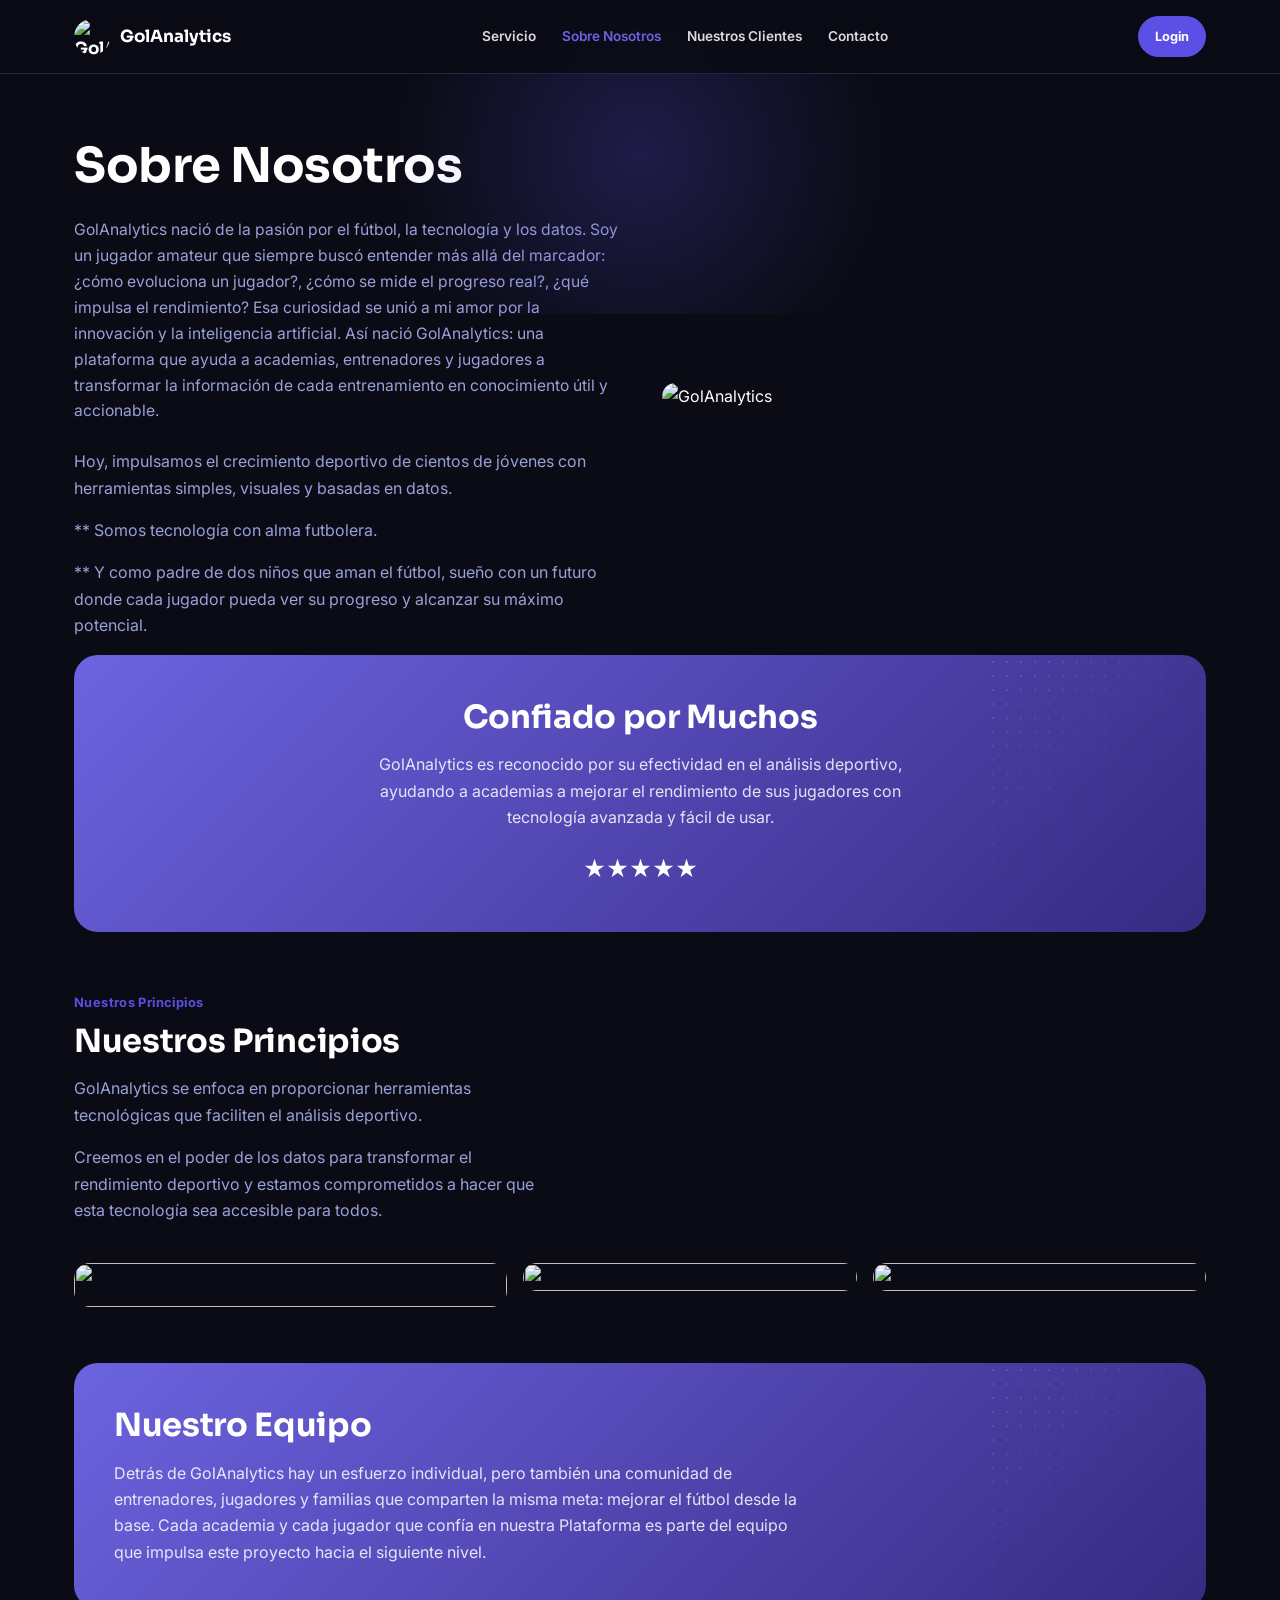
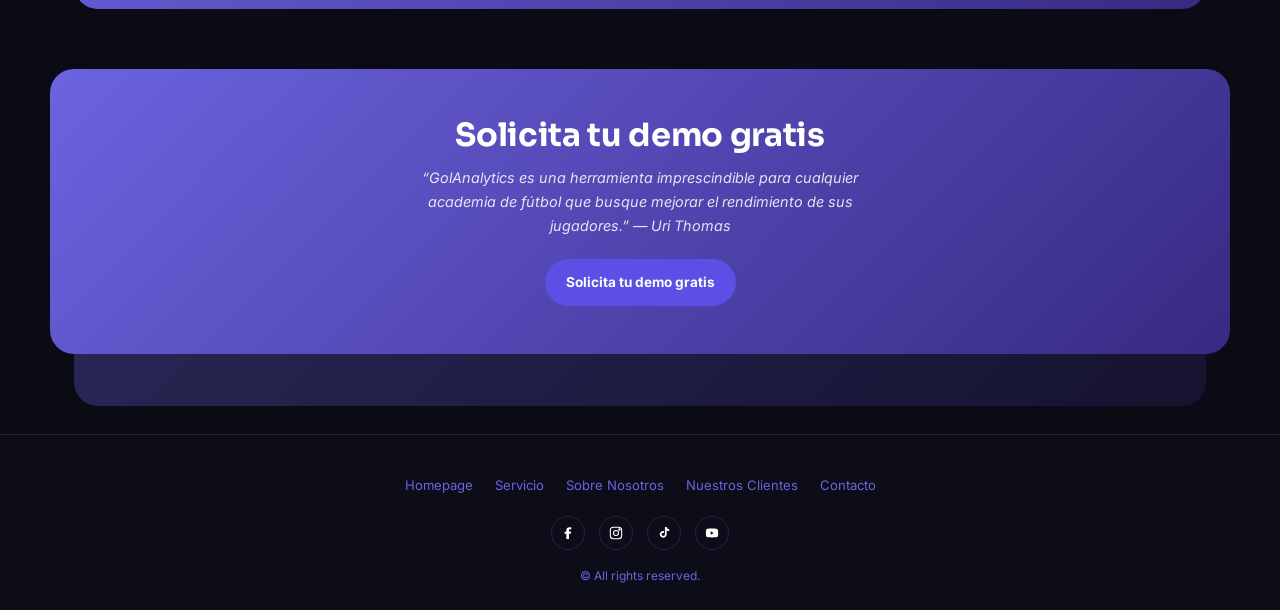
==== about-us.html @ f0c6ba23 "Add files via upload" ====
<!DOCTYPE html>
<html lang="es">
<head>
<meta charset="UTF-8">
<meta name="viewport" content="width=device-width, initial-scale=1.0">
<title>GolAnalytics - Plataforma para mejorar el rendimiento futbolístico</title>
<meta name="description" content="Transforma el rendimiento de tus jugadores. GolAnalytics mide, analiza y potencia el desarrollo de futbolistas con inteligencia deportiva.">
<link rel="preconnect" href="https://fonts.googleapis.com">
<link href="https://fonts.googleapis.com/css2?family=Sora:wght@600;700&family=Inter:wght@400;500;600;700&display=swap" rel="stylesheet">
<link rel="stylesheet" href="style.css">
</head>
<body>

<header class="site">
  <nav class="nav">
    <a class="brand" href="index.html"><img src="assets/logo.png" alt="GolAnalytics"> GolAnalytics</a>
    <div class="nav-links">
      <a href="service.html">Servicio</a>
      <a href="about-us.html" class="active">Sobre Nosotros</a>
      <a href="testimonials.html">Nuestros Clientes</a>
      <a href="contact.html">Contacto</a>
    </div>
    <a class="btn small" href="https://golanalytics.vercel.app/">Login</a>
  </nav>
</header>

<section class="hero" style="text-align:left;padding-bottom:0">
  <div class="container feature-grid" style="align-items:center">
    <div>
      <h1>Sobre Nosotros</h1>
      <p class="lead">GolAnalytics nació de la pasión por el fútbol, la tecnología y los datos. Soy un jugador amateur que siempre buscó entender más allá del marcador: ¿cómo evoluciona un jugador?, ¿cómo se mide el progreso real?, ¿qué impulsa el rendimiento? Esa curiosidad se unió a mi amor por la innovación y la inteligencia artificial. Así nació GolAnalytics: una plataforma que ayuda a academias, entrenadores y jugadores a transformar la información de cada entrenamiento en conocimiento útil y accionable.</p>
      <p>Hoy, impulsamos el crecimiento deportivo de cientos de jóvenes con herramientas simples, visuales y basadas en datos.</p>
      <p>** Somos tecnología con alma futbolera.</p>
      <p>** Y como padre de dos niños que aman el fútbol, sueño con un futuro donde cada jugador pueda ver su progreso y alcanzar su máximo potencial.</p>
    </div>
    <div class="img-col"><img src="https://storage.googleapis.com/mixo-sites/images/file-9ca42b98-6289-4fe3-8111-9f8badb91165.jpg" alt="GolAnalytics"></div>
  </div>
</section>

<section class="container">
  <div class="band">
    <h2>Confiado por Muchos</h2>
    <p style="color:rgba(255,255,255,.85);max-width:56ch;margin:0 auto;position:relative">GolAnalytics es reconocido por su efectividad en el análisis deportivo, ayudando a academias a mejorar el rendimiento de sus jugadores con tecnología avanzada y fácil de usar.</p>
    <div class="stars-row">★★★★★</div>
  </div>
</section>

<section class="feature-row">
  <div class="container feature-grid">
    <div class="text-col">
      <span class="eyebrow">Nuestros Principios</span>
      <h2>Nuestros Principios</h2>
      <p>GolAnalytics se enfoca en proporcionar herramientas tecnológicas que faciliten el análisis deportivo.</p>
      <p>Creemos en el poder de los datos para transformar el rendimiento deportivo y estamos comprometidos a hacer que esta tecnología sea accesible para todos.</p>
    </div>
    <div class="img-col"><img src="https://images.pexels.com/photos/6077789/pexels-photo-6077789.jpeg?auto=compress&cs=tinysrgb&h=650&w=800&dpr=1.5&fit=crop&ar=9:6" alt=""></div>
  </div>
  <div class="container principles-grid">
    <img class="big" src="https://images.pexels.com/photos/6077809/pexels-photo-6077809.jpeg?auto=compress&cs=tinysrgb&h=650&w=800&dpr=1.5&fit=crop&ar=9:6" alt="">
    <img src="https://images.pexels.com/photos/8941623/pexels-photo-8941623.jpeg?auto=compress&cs=tinysrgb&h=650&w=800&dpr=1.5&fit=crop&ar=9:6" alt="">
    <img src="https://images.pexels.com/photos/8941640/pexels-photo-8941640.jpeg?auto=compress&cs=tinysrgb&h=650&w=800&dpr=1.5&fit=crop&ar=9:6" alt="">
  </div>
</section>

<section class="container">
  <div class="band" style="text-align:left">
    <h2 style="position:relative">Nuestro Equipo</h2>
    <p style="color:rgba(255,255,255,.85);max-width:70ch;position:relative;margin:0">Detrás de GolAnalytics hay un esfuerzo individual, pero también una comunidad de entrenadores, jugadores y familias que comparten la misma meta: mejorar el fútbol desde la base. Cada academia y cada jugador que confía en nuestra Plataforma es parte del equipo que impulsa este proyecto hacia el siguiente nivel.</p>
  </div>
</section>

<section class="cta-wrap container">
  <div class="cta-shadow"></div>
  <div class="cta-card">
    <h2>Solicita tu demo gratis</h2>
    <p class="quote">“GolAnalytics es una herramienta imprescindible para cualquier academia de fútbol que busque mejorar el rendimiento de sus jugadores.” — Uri Thomas</p>
    <a class="btn" href="contact.html">Solicita tu demo gratis</a>
  </div>
</section>

<footer class="site">
  <div class="container">
    <div class="footer-links">
      <a href="index.html">Homepage</a>
      <a href="service.html">Servicio</a>
      <a href="about-us.html">Sobre Nosotros</a>
      <a href="testimonials.html">Nuestros Clientes</a>
      <a href="contact.html">Contacto</a>
    </div>
    <div class="social-row">
      <a href="https://www.facebook.com/profile.php?id=61583803478587" aria-label="Facebook"><svg viewBox="0 0 24 24" fill="currentColor"><path d="M13.5 21v-8h2.7l.4-3.1h-3.1V8c0-.9.25-1.5 1.55-1.5H17V3.7C16.66 3.65 15.5 3.5 14.15 3.5c-2.8 0-4.65 1.7-4.65 4.85V10H6.8v3.1h2.7V21h4z"/></svg></a>
      <a href="https://www.instagram.com/golanalyticsmx/" aria-label="Instagram"><svg viewBox="0 0 24 24" fill="none" stroke="currentColor" stroke-width="1.6"><rect x="3.5" y="3.5" width="17" height="17" rx="4.5"/><circle cx="12" cy="12" r="3.8"/><circle cx="17.2" cy="6.8" r="1"/></svg></a>
      <a href="https://www.tiktok.com/@golanalyticsmx?lang=en" aria-label="TikTok"><svg viewBox="0 0 24 24" fill="currentColor"><path d="M16 3c.4 2 1.8 3.3 3.8 3.5v2.8c-1.4 0-2.7-.4-3.8-1.2v5.8c0 3-2.4 5.1-5.2 5.1S5.6 17 5.6 14s2.4-5.1 5.2-5.1c.4 0 .8 0 1.2.1v2.9a2.6 2.6 0 0 0-1.2-.3c-1.4 0-2.5 1.1-2.5 2.4s1.1 2.4 2.5 2.4 2.6-1 2.6-2.4V3H16z"/></svg></a>
      <a href="#" aria-label="YouTube"><svg viewBox="0 0 24 24" fill="currentColor"><path d="M21 8.5s-.2-1.5-.8-2.1c-.8-.8-1.6-.8-2-.9C15.6 5.3 12 5.3 12 5.3s-3.6 0-6.2.2c-.4 0-1.2.1-2 .9C3.2 7 3 8.5 3 8.5S2.8 10.2 2.8 12s.2 3.5.2 3.5.2 1.5.8 2.1c.8.8 1.8.8 2.3.9 1.6.2 6 .2 6 .2s3.6 0 6.2-.2c.4 0 1.2-.1 2-.9.6-.6.8-2.1.8-2.1s.2-1.8.2-3.5-.3-3.5-.3-3.5zM10 14.6V9.4l4.7 2.6-4.7 2.6z"/></svg></a>
    </div>
    <div class="footer-bottom">© All rights reserved.</div>
  </div>
</footer>

</body>
</html>
---- style.css ----
/* GolAnalytics — dark theme replica
   Bg: near-black navy #0A0B14 | Cards: #12131F | Accent: indigo/purple #5B4FE6
   Gradient band: #6C63E0 -> #3D2E8C | Text: white / muted lavender #9AA0D9
   Type: Sora (display) + Inter (body)
*/

:root{
  --bg:#0A0B14;
  --bg-2:#0C0D18;
  --card:#12131F;
  --border:#24263B;
  --accent:#5B4FE6;
  --accent-hover:#4B40D6;
  --grad-a:#6C63E0;
  --grad-b:#372A82;
  --text:#FFFFFF;
  --muted:#9AA0D9;
  --muted-dim:#6B7099;
  --orange:#FF7A59;
  --green:#34D399;
  --blue:#60A5FA;
  --gold:#FFCE54;
  --radius:16px;
}

*{box-sizing:border-box;}
html{scroll-behavior:smooth;}
body{
  margin:0;
  background:var(--bg);
  color:var(--text);
  font-family:'Inter',system-ui,sans-serif;
  line-height:1.65;
  -webkit-font-smoothing:antialiased;
}
h1,h2,h3{
  font-family:'Sora','Inter',sans-serif;
  font-weight:700;
  line-height:1.15;
  margin:0 0 .5em;
  letter-spacing:-0.01em;
  color:var(--text);
}
h1{font-size:clamp(2.1rem,4.6vw,3rem);}
h2{font-size:clamp(1.5rem,2.8vw,2rem);}
h3{font-size:1rem;font-weight:700;}
p{margin:0 0 1em;color:var(--muted);}
a{color:inherit;text-decoration:none;}
img{max-width:100%;display:block;border-radius:var(--radius);}
.container{max-width:1180px;margin:0 auto;padding:0 24px;}

.eyebrow{
  display:inline-block;font-size:.8rem;font-weight:700;letter-spacing:.03em;
  color:var(--accent);margin-bottom:10px;
}
.eyebrow.light{color:var(--muted);}

/* Header */
header.site{
  position:sticky;top:0;z-index:50;
  background:rgba(10,11,20,.85);backdrop-filter:blur(10px);
  border-bottom:1px solid var(--border);
}
.nav{display:flex;align-items:center;justify-content:space-between;padding:16px 24px;max-width:1180px;margin:0 auto;}
.brand{display:flex;align-items:center;gap:10px;font-family:'Sora',sans-serif;font-weight:700;font-size:1.05rem;color:var(--text);}
.brand img{width:36px;height:36px;border-radius:50%;}
.nav-links{display:flex;align-items:center;gap:26px;}
.nav-links a{font-size:.85rem;font-weight:600;color:var(--text);opacity:.85;}
.nav-links a:hover,.nav-links a.active{opacity:1;color:var(--grad-a);}
.btn{
  display:inline-flex;align-items:center;justify-content:center;
  padding:11px 20px;border-radius:999px;font-weight:700;font-size:.85rem;
  background:var(--accent);color:#fff;border:1px solid var(--accent);
  cursor:pointer;transition:transform .15s ease,background .15s ease;
}
.btn:hover{background:var(--accent-hover);transform:translateY(-1px);}
.btn.small{padding:9px 16px;font-size:.8rem;}

/* Hero */
.hero{padding:64px 0 48px;text-align:center;position:relative;}
.hero::before{
  content:"";position:absolute;top:-80px;left:50%;transform:translateX(-50%);
  width:640px;height:320px;background:radial-gradient(circle,rgba(91,79,230,.25),transparent 70%);
  pointer-events:none;
}
.hero-inner{max-width:720px;margin:0 auto;position:relative;}
.hero p.lead{font-size:.98rem;max-width:56ch;margin:0 auto 24px;}
.rating-row{display:flex;align-items:center;justify-content:center;gap:10px;margin:22px 0 18px;font-size:.85rem;color:var(--muted);}
.stars{color:var(--gold);letter-spacing:2px;}
.hero-quote{font-size:.95rem;font-weight:600;margin-bottom:10px;}
.hero-who{display:flex;align-items:center;justify-content:center;gap:8px;font-size:.85rem;color:var(--muted);}
.hero-who img{width:26px;height:26px;border-radius:50%;}
.hero-shot{margin-top:40px;border:1px solid var(--border);border-radius:20px;overflow:hidden;box-shadow:0 30px 60px rgba(0,0,0,.5);}

/* Feature rows */
.feature-row{padding:56px 0;}
.feature-grid{display:grid;grid-template-columns:1fr 1fr;gap:44px;align-items:center;}
.feature-grid.reverse .img-col{order:2;}
.text-col p{max-width:48ch;}

.card-grid{display:grid;grid-template-columns:repeat(3,1fr);gap:24px;margin-top:28px;}
.card{background:transparent;}
.card img{margin-bottom:16px;aspect-ratio:4/3;object-fit:cover;}
.card .eyebrow.orange{color:var(--orange);}
.card .eyebrow.green{color:var(--green);}
.card .eyebrow.blue{color:var(--blue);}
.card h3{margin-bottom:6px;font-size:.95rem;}
.card p{font-size:.88rem;}

/* Band (gradient, dotted) */
.band{
  background:linear-gradient(135deg,var(--grad-a),var(--grad-b));
  border-radius:24px;padding:44px 40px;text-align:center;position:relative;overflow:hidden;
}
.band::after{
  content:"";position:absolute;top:0;right:0;width:220px;height:220px;
  background-image:radial-gradient(rgba(255,255,255,.35) 1.4px,transparent 1.4px);
  background-size:14px 14px;opacity:.35;
  -webkit-mask-image:linear-gradient(135deg,black,transparent 70%);
  mask-image:linear-gradient(135deg,black,transparent 70%);
}
.band blockquote{font-family:'Sora',sans-serif;font-size:1.2rem;font-weight:700;max-width:56ch;margin:0 auto 16px;color:#fff;position:relative;}
.band .who{color:#fff;opacity:.85;font-size:.85rem;font-weight:600;position:relative;}
.band .stars-row{display:flex;justify-content:center;gap:8px;margin-top:20px;position:relative;font-size:1.4rem;color:#fff;}

/* CTA layered card */
.cta-wrap{position:relative;padding:60px 0;}
.cta-shadow{
  position:absolute;left:24px;right:24px;top:78px;bottom:8px;
  background:linear-gradient(135deg,rgba(108,99,224,.35),rgba(55,42,130,.25));
  border-radius:24px;z-index:0;
}
.cta-card{
  position:relative;z-index:1;background:linear-gradient(135deg,var(--grad-a),var(--grad-b));
  border-radius:24px;padding:48px 32px;text-align:center;
}
.cta-card h2{color:#fff;max-width:26ch;margin:0 auto 12px;}
.cta-card p.quote{color:rgba(255,255,255,.85);font-size:.9rem;font-style:italic;max-width:52ch;margin:0 auto 22px;}

/* Testimonials cards */
.testi-grid{display:grid;grid-template-columns:1fr 1fr;gap:20px;margin:32px 0;}
.testi-card{background:var(--card);border:1px solid var(--border);border-radius:var(--radius);padding:22px;}
.testi-card p{color:var(--text);font-size:.92rem;margin-bottom:16px;}
.testi-card .who{display:flex;align-items:center;gap:10px;}
.testi-card .who img{width:34px;height:34px;border-radius:50%;object-fit:cover;}
.testi-card .who b{font-size:.88rem;display:block;}
.testi-card .who span{font-size:.78rem;color:var(--muted-dim);}
.avatar-row{display:flex;flex-wrap:wrap;justify-content:center;gap:10px;margin-bottom:22px;position:relative;}
.avatar-row img{width:38px;height:38px;border-radius:50%;object-fit:cover;border:2px solid rgba(255,255,255,.15);}

/* About */
.principles-grid{display:grid;grid-template-columns:1.3fr 1fr 1fr;grid-template-rows:auto auto;gap:16px;margin-top:24px;}
.principles-grid img{width:100%;height:100%;object-fit:cover;}
.principles-grid .big{grid-row:span 2;aspect-ratio:auto;}

/* Contact */
.contact-grid{display:grid;grid-template-columns:1fr 1fr;gap:56px;align-items:start;}
form.contact-form{display:grid;gap:16px;}
.contact-form label{font-size:.8rem;font-weight:700;margin-bottom:6px;display:block;color:var(--muted);}
.contact-form input,.contact-form textarea{
  width:100%;padding:12px 14px;border:1px solid var(--border);border-radius:10px;
  font-family:inherit;font-size:.9rem;background:var(--card);color:var(--text);
}
.contact-form input::placeholder,.contact-form textarea::placeholder{color:var(--muted-dim);}
.contact-form textarea{min-height:100px;resize:vertical;}
.checkbox-row{display:flex;align-items:center;gap:8px;font-size:.82rem;color:var(--muted);}
.map-box{background:var(--card);border:1px solid var(--border);border-radius:var(--radius);padding:24px;margin-top:8px;}
.map-box iframe{width:100%;height:260px;border:0;border-radius:10px;margin-top:12px;filter:saturate(.9);}
.faq{margin-top:32px;}
.faq-item{border-top:1px solid var(--border);padding:18px 0;}
.faq-item h3{margin-bottom:6px;font-size:.95rem;}
.faq-item p{margin:0;font-size:.88rem;}

/* Footer */
footer.site{background:var(--bg-2);padding:40px 0 24px;margin-top:20px;border-top:1px solid var(--border);}
.footer-links{display:flex;gap:22px;flex-wrap:wrap;justify-content:center;margin-bottom:20px;}
.footer-links a{font-size:.82rem;color:var(--grad-a);}
.footer-links a:hover{color:var(--text);}
.social-row{display:flex;justify-content:center;gap:14px;margin-bottom:16px;}
.social-row a{
  width:34px;height:34px;border-radius:50%;border:1px solid var(--border);
  display:flex;align-items:center;justify-content:center;color:var(--text);
}
.social-row svg{width:16px;height:16px;}
.footer-bottom{text-align:center;font-size:.75rem;color:var(--grad-a);}

@media (max-width:860px){
  .hero-grid,.feature-grid,.contact-grid{grid-template-columns:1fr;}
  .feature-grid.reverse .img-col{order:0;}
  .card-grid,.testi-grid{grid-template-columns:1fr;}
  .principles-grid{grid-template-columns:1fr 1fr;}
  .principles-grid .big{grid-row:auto;grid-column:span 2;}
  .nav-links{display:none;}
}
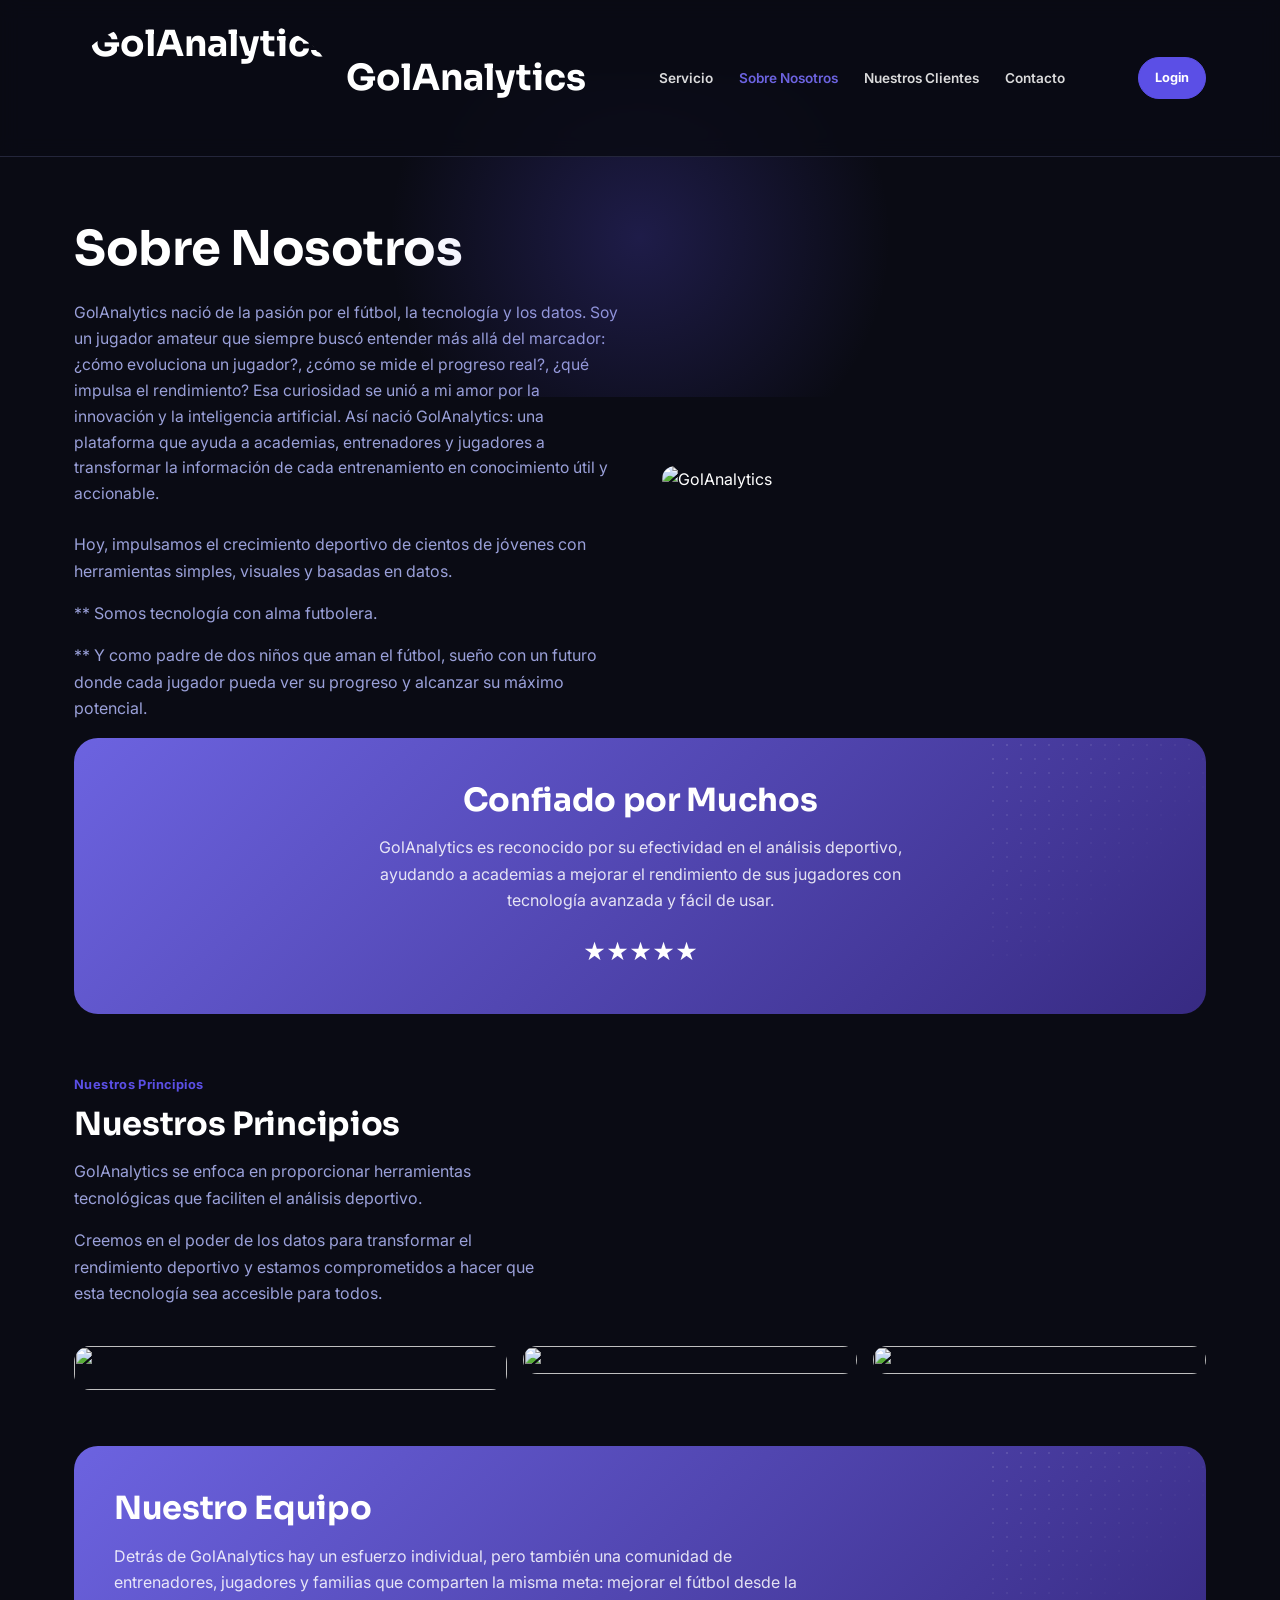
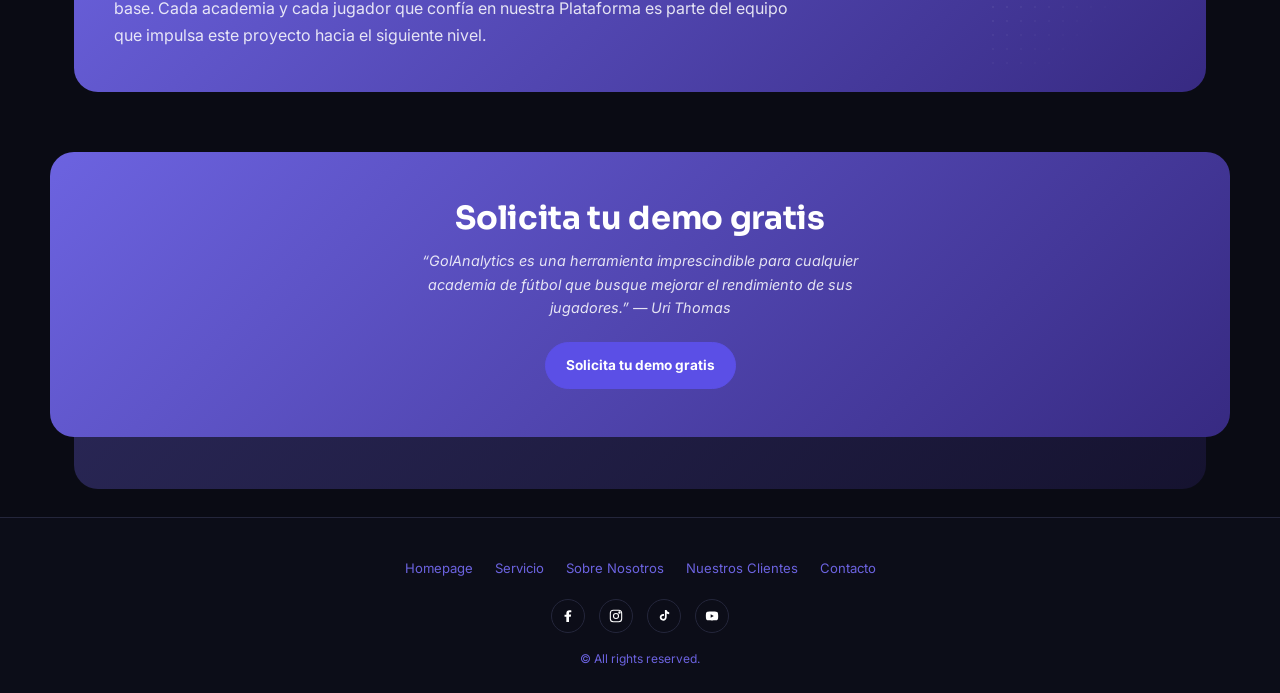
==== commit eaa62813: "Add files via upload" ====
--- a/about-us.html
+++ b/about-us.html
@@ -13,7 +13,7 @@
 
 <header class="site">
   <nav class="nav">
-    <a class="brand" href="index.html"><img src="assets/logo.png" alt="GolAnalytics"> GolAnalytics</a>
+    <a class="brand" href="index.html"><img src="https://storage.googleapis.com/mixo-sites/images/file-47edda7f-4f29-48fe-9538-e4250127b450.jpg" alt="GolAnalytics"> GolAnalytics</a>
     <div class="nav-links">
       <a href="service.html">Servicio</a>
       <a href="about-us.html" class="active">Sobre Nosotros</a>
--- a/style.css
+++ b/style.css
@@ -61,9 +61,12 @@
   background:rgba(10,11,20,.85);backdrop-filter:blur(10px);
   border-bottom:1px solid var(--border);
 }
-.nav{display:flex;align-items:center;justify-content:space-between;padding:16px 24px;max-width:1180px;margin:0 auto;}
-.brand{display:flex;align-items:center;gap:10px;font-family:'Sora',sans-serif;font-weight:700;font-size:1.05rem;color:var(--text);}
-.brand img{width:36px;height:36px;border-radius:50%;}
+.nav{display:flex;align-items:center;justify-content:space-between;padding:14px 24px;max-width:1180px;margin:0 auto;}
+.brand{display:flex;align-items:center;gap:16px;font-family:'Sora',sans-serif;font-weight:700;font-size:1.875rem;color:var(--text);}
+.brand img{height:56px;width:auto;border-radius:50%;object-fit:contain;flex-shrink:0;}
+@media (min-width:640px){.brand img{height:64px;}}
+@media (min-width:768px){.brand img{height:80px;} .brand{font-size:2.25rem;}}
+@media (min-width:1024px){.brand img{height:128px;}}
 .nav-links{display:flex;align-items:center;gap:26px;}
 .nav-links a{font-size:.85rem;font-weight:600;color:var(--text);opacity:.85;}
 .nav-links a:hover,.nav-links a.active{opacity:1;color:var(--grad-a);}
@@ -83,7 +86,9 @@
   width:640px;height:320px;background:radial-gradient(circle,rgba(91,79,230,.25),transparent 70%);
   pointer-events:none;
 }
-.hero-inner{max-width:720px;margin:0 auto;position:relative;}
+.hero-inner{max-width:1120px;margin:0 auto;position:relative;}
+.hero-inner h1{white-space:normal;}
+@media (min-width:760px){.hero-inner h1{font-size:clamp(1.9rem,3.2vw,2.5rem);}}
 .hero p.lead{font-size:.98rem;max-width:56ch;margin:0 auto 24px;}
 .rating-row{display:flex;align-items:center;justify-content:center;gap:10px;margin:22px 0 18px;font-size:.85rem;color:var(--muted);}
 .stars{color:var(--gold);letter-spacing:2px;}
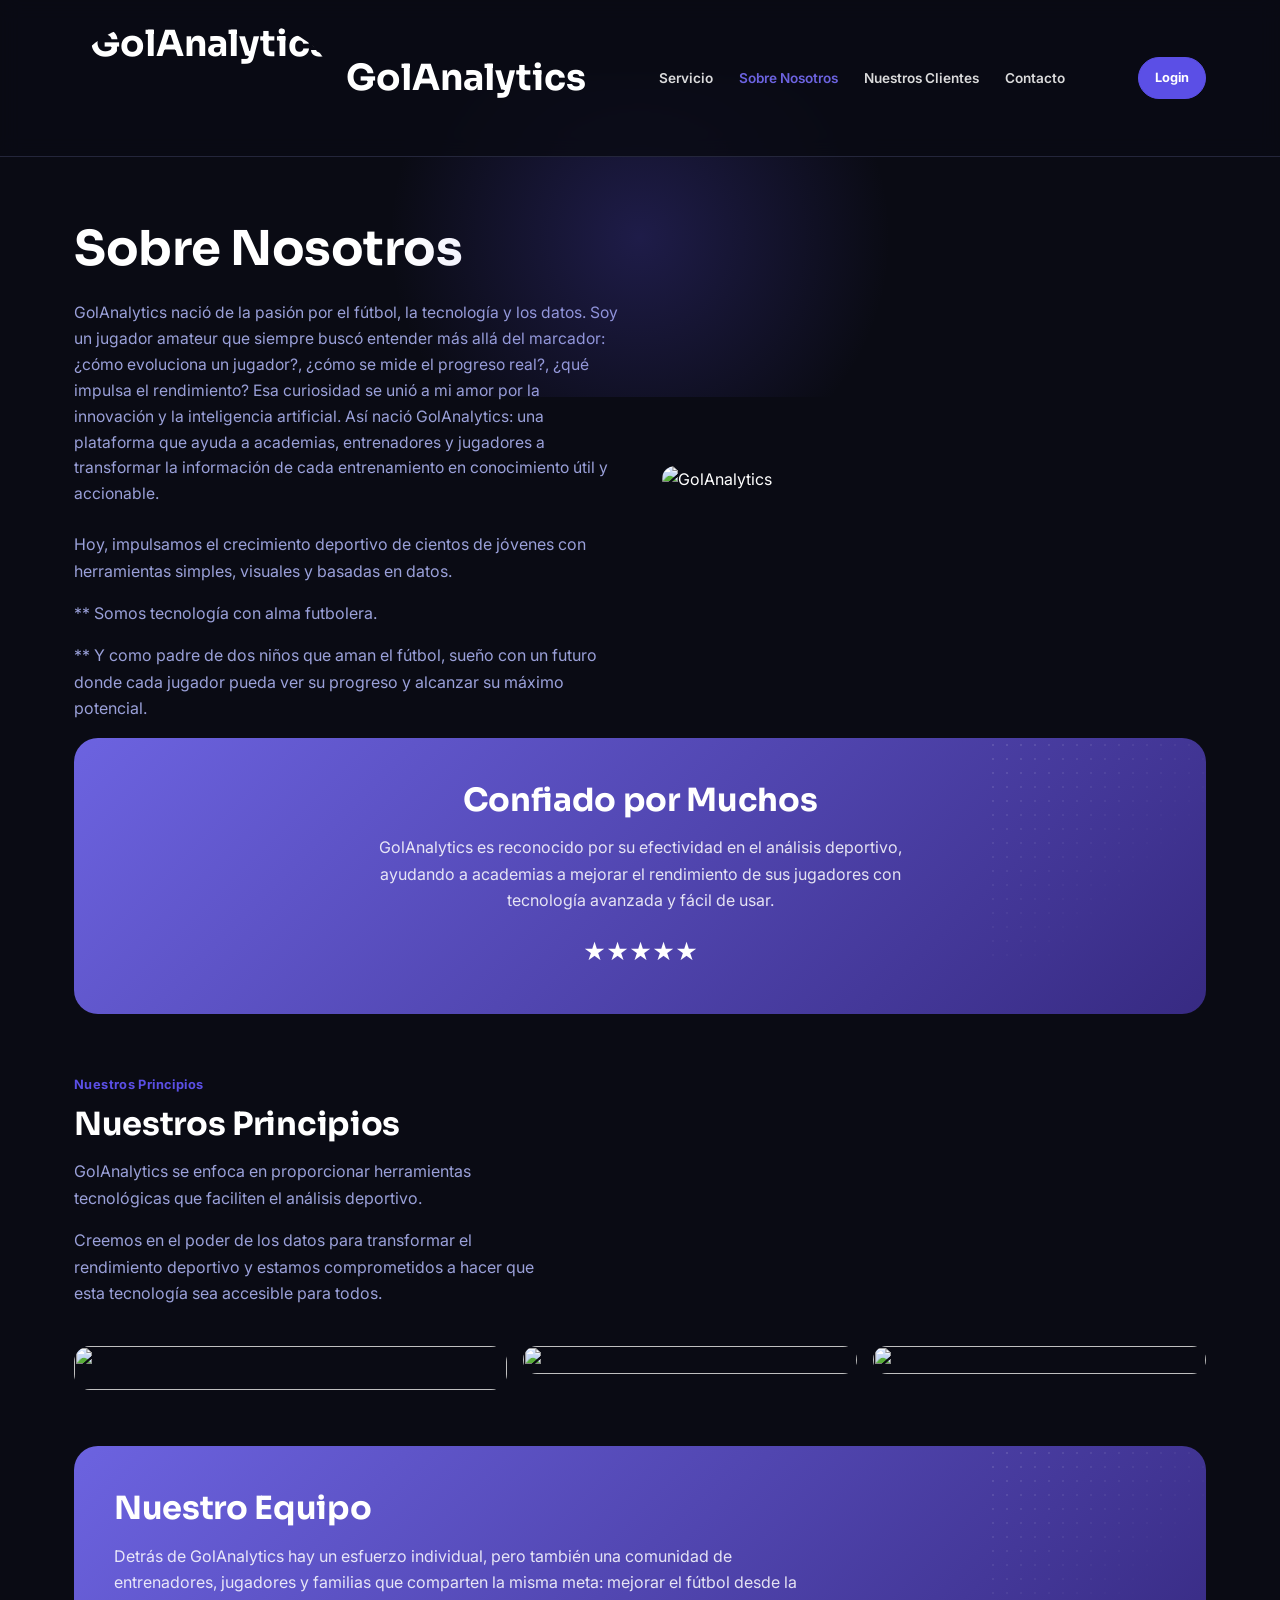
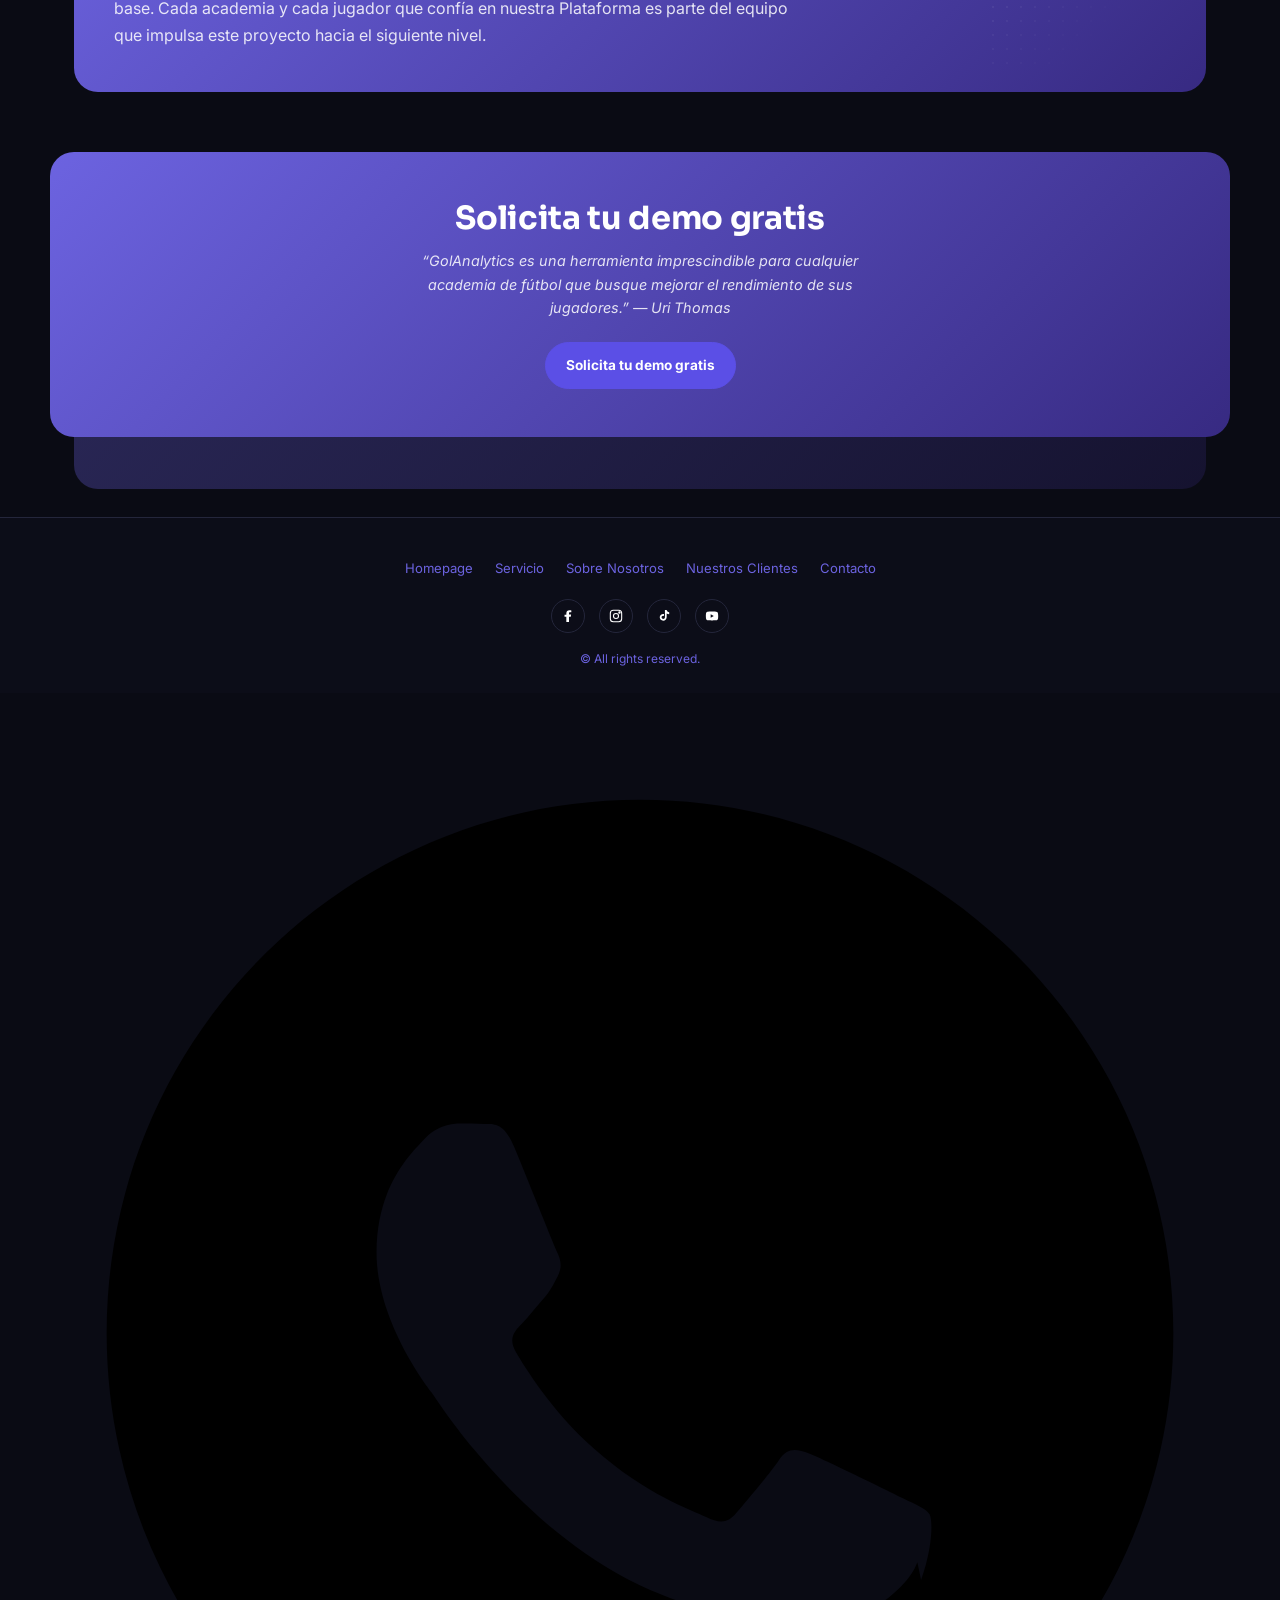
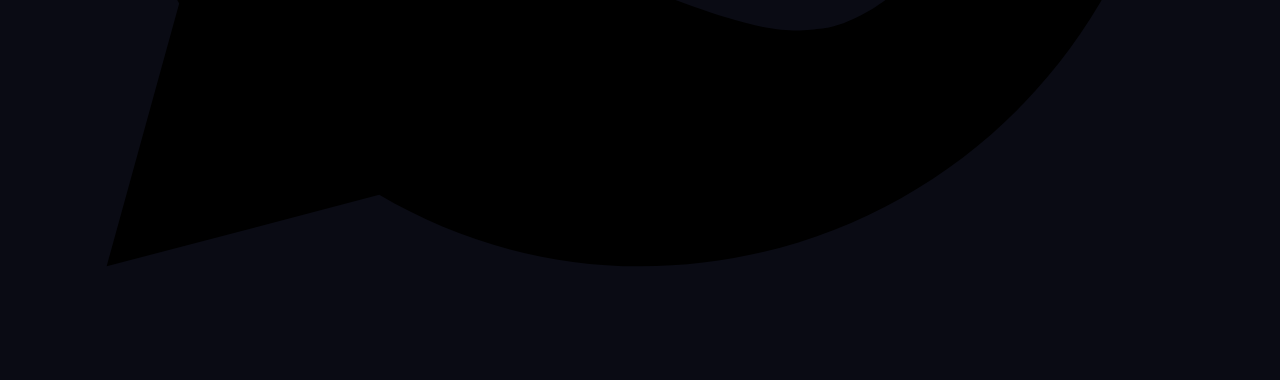
==== commit d58bd253: "Add files via upload" ====
--- a/about-us.html
+++ b/about-us.html
@@ -3,8 +3,21 @@
 <head>
 <meta charset="UTF-8">
 <meta name="viewport" content="width=device-width, initial-scale=1.0">
-<title>GolAnalytics - Plataforma para mejorar el rendimiento futbolístico</title>
-<meta name="description" content="Transforma el rendimiento de tus jugadores. GolAnalytics mide, analiza y potencia el desarrollo de futbolistas con inteligencia deportiva.">
+<title>Sobre Nosotros | GolAnalytics</title>
+<meta name="description" content="Conoce la historia detrás de GolAnalytics: tecnología con alma futbolera para transformar el desarrollo de jugadores.">
+<link rel="canonical" href="https://www.golanalytics.com/about-us.html">
+<link rel="icon" type="image/png" sizes="32x32" href="assets/favicon-32.png">
+<link rel="icon" type="image/png" sizes="16x16" href="assets/favicon-16.png">
+<link rel="apple-touch-icon" href="assets/favicon-180.png">
+<meta property="og:type" content="website">
+<meta property="og:url" content="https://www.golanalytics.com/about-us.html">
+<meta property="og:title" content="Sobre Nosotros | GolAnalytics">
+<meta property="og:description" content="Tecnología con alma futbolera para transformar el desarrollo de jugadores.">
+<meta property="og:image" content="https://www.golanalytics.com/assets/dashboard-poster.jpg">
+<meta name="twitter:card" content="summary_large_image">
+<meta name="twitter:title" content="Sobre Nosotros | GolAnalytics">
+<meta name="twitter:description" content="Tecnología con alma futbolera para transformar el desarrollo de jugadores.">
+<meta name="twitter:image" content="https://www.golanalytics.com/assets/dashboard-poster.jpg">
 <link rel="preconnect" href="https://fonts.googleapis.com">
 <link href="https://fonts.googleapis.com/css2?family=Sora:wght@600;700&family=Inter:wght@400;500;600;700&display=swap" rel="stylesheet">
 <link rel="stylesheet" href="style.css">
@@ -97,5 +110,9 @@
   </div>
 </footer>
 
+<!-- Cloudflare Web Analytics -->
+<script type="module" src="https://static.cloudflareinsights.com/beacon.min.js" data-cf-beacon='{"token": "b954ac5dfae84875b018eb8eb63a288d"}'></script>
+<!-- End Cloudflare Web Analytics -->
+<a class="whatsapp-float" href="https://wa.me/525640777798" target="_blank" rel="noopener" aria-label="WhatsApp"><svg viewBox="0 0 24 24"><path d="M12 2C6.48 2 2 6.48 2 12c0 1.85.5 3.58 1.36 5.07L2 22l5.11-1.34C8.55 21.51 10.24 22 12 22c5.52 0 10-4.48 10-10S17.52 2 12 2zm5.2 14.3c-.22.62-1.28 1.2-1.77 1.24-.45.04-.9.2-3.02-.63-2.56-1.02-4.2-3.63-4.32-3.8-.13-.17-1.03-1.37-1.03-2.62s.65-1.86.88-2.11c.22-.25.5-.31.66-.31.17 0 .33 0 .48.01.15.01.36-.06.56.43.22.53.74 1.83.8 1.96.07.13.11.29.02.46-.09.17-.14.28-.27.43-.13.15-.28.34-.4.46-.13.13-.27.27-.12.53.15.26.68 1.12 1.46 1.81 1 .89 1.85 1.16 2.11 1.29.26.13.41.11.56-.07.15-.17.63-.74.8-.99.17-.26.34-.21.57-.13.24.09 1.5.71 1.76.84.26.13.43.19.5.3.06.11.06.62-.16 1.23z"/></svg></a>
 </body>
 </html>
--- a/style.css
+++ b/style.css
@@ -150,8 +150,9 @@
 .testi-card .who img{width:34px;height:34px;border-radius:50%;object-fit:cover;}
 .testi-card .who b{font-size:.88rem;display:block;}
 .testi-card .who span{font-size:.78rem;color:var(--muted-dim);}
-.avatar-row{display:flex;flex-wrap:wrap;justify-content:center;gap:10px;margin-bottom:22px;position:relative;}
-.avatar-row img{width:38px;height:38px;border-radius:50%;object-fit:cover;border:2px solid rgba(255,255,255,.15);}
+.stats-row{display:flex;flex-wrap:wrap;justify-content:center;gap:32px;margin-bottom:24px;position:relative;}
+.stat-block b{display:block;color:#fff;font-family:'Sora',sans-serif;font-size:2rem;font-weight:700;}
+.stat-block span{display:block;color:rgba(255,255,255,.75);font-size:.8rem;margin-top:2px;}
 
 /* About */
 .principles-grid{display:grid;grid-template-columns:1.3fr 1fr 1fr;grid-template-rows:auto auto;gap:16px;margin-top:24px;}
@@ -162,13 +163,16 @@
 .contact-grid{display:grid;grid-template-columns:1fr 1fr;gap:56px;align-items:start;}
 form.contact-form{display:grid;gap:16px;}
 .contact-form label{font-size:.8rem;font-weight:700;margin-bottom:6px;display:block;color:var(--muted);}
-.contact-form input,.contact-form textarea{
+.contact-form input,.contact-form textarea,.contact-form select{
   width:100%;padding:12px 14px;border:1px solid var(--border);border-radius:10px;
   font-family:inherit;font-size:.9rem;background:var(--card);color:var(--text);
 }
 .contact-form input::placeholder,.contact-form textarea::placeholder{color:var(--muted-dim);}
 .contact-form textarea{min-height:100px;resize:vertical;}
-.checkbox-row{display:flex;align-items:center;gap:8px;font-size:.82rem;color:var(--muted);}
+.contact-form select{cursor:pointer;}
+.contact-form select option{background:var(--bg-2);color:var(--text);}
+.checkbox-row{display:flex;align-items:flex-start;gap:10px;font-size:.85rem;color:var(--text);line-height:1.4;padding:4px 0;}
+.checkbox-row input[type="checkbox"]{width:18px;height:18px;flex-shrink:0;margin-top:2px;accent-color:var(--accent);cursor:pointer;}
 .map-box{background:var(--card);border:1px solid var(--border);border-radius:var(--radius);padding:24px;margin-top:8px;}
 .map-box iframe{width:100%;height:260px;border:0;border-radius:10px;margin-top:12px;filter:saturate(.9);}
 .faq{margin-top:32px;}
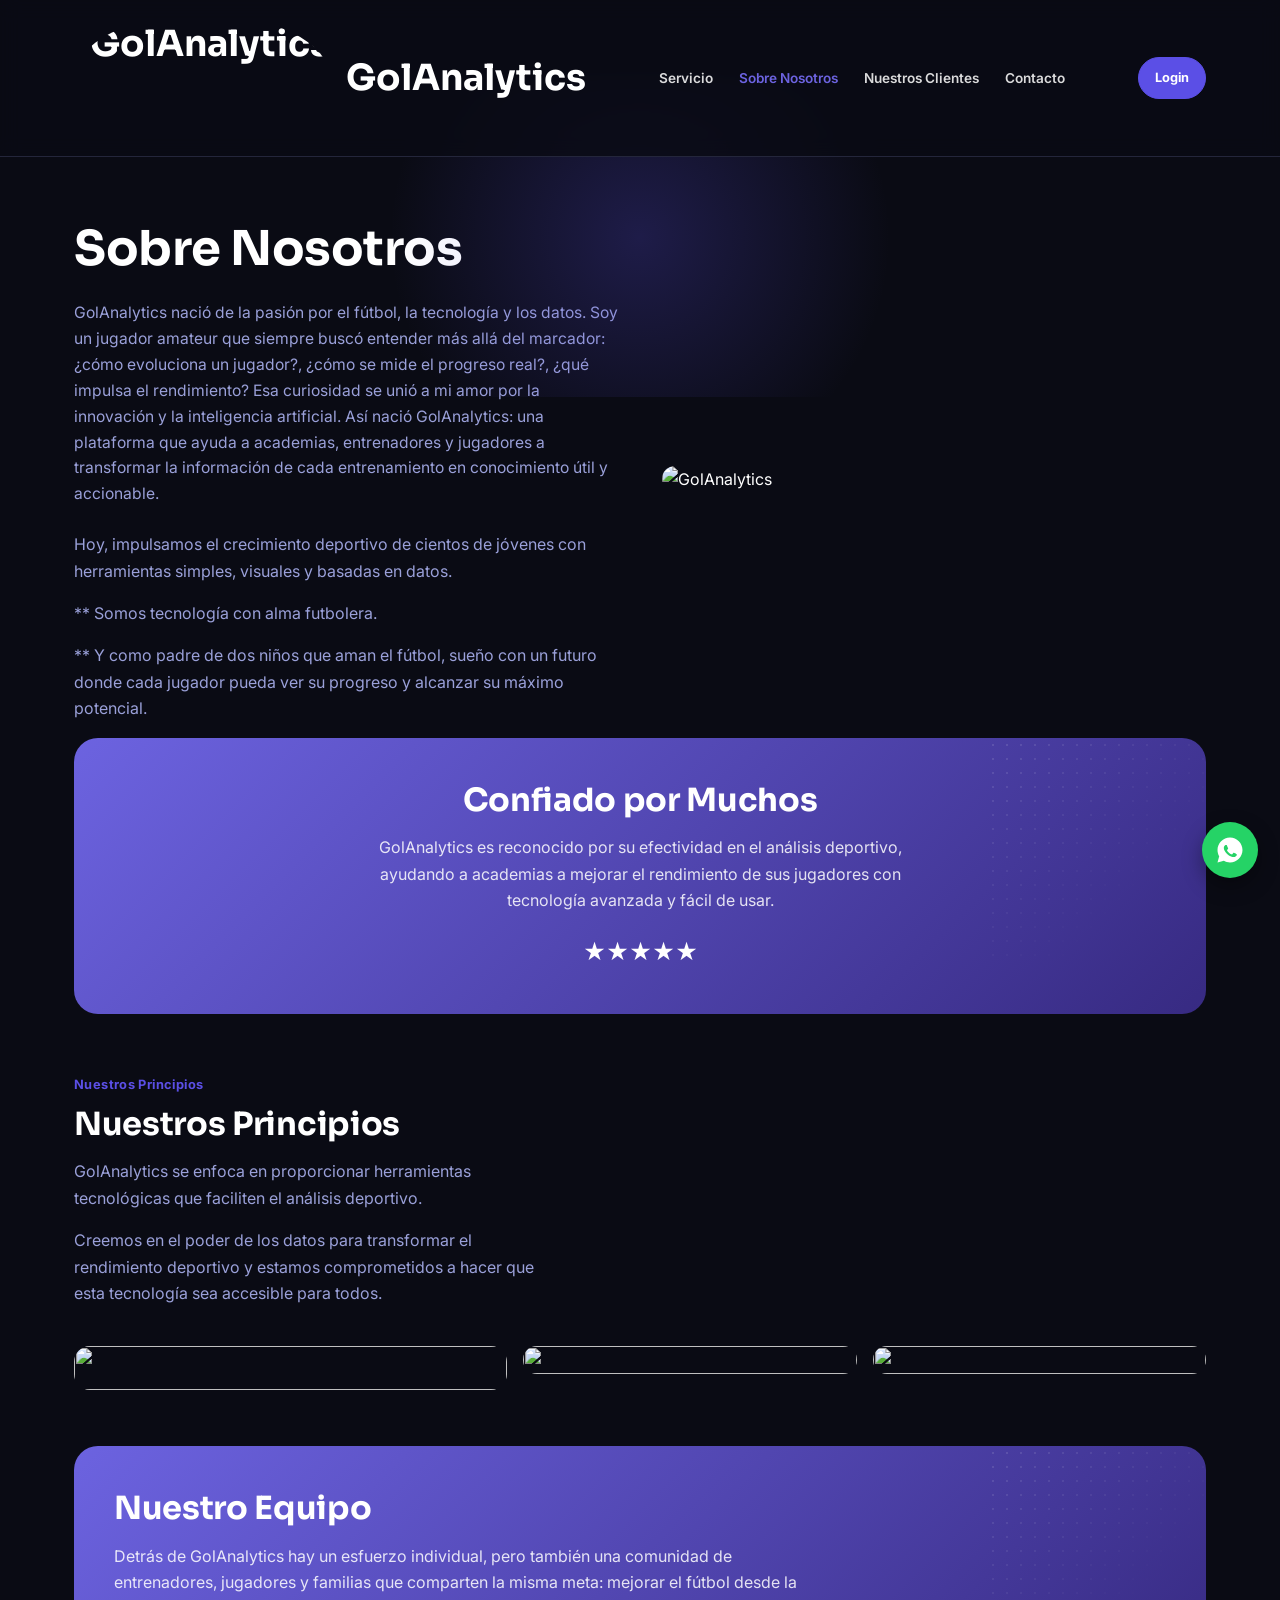
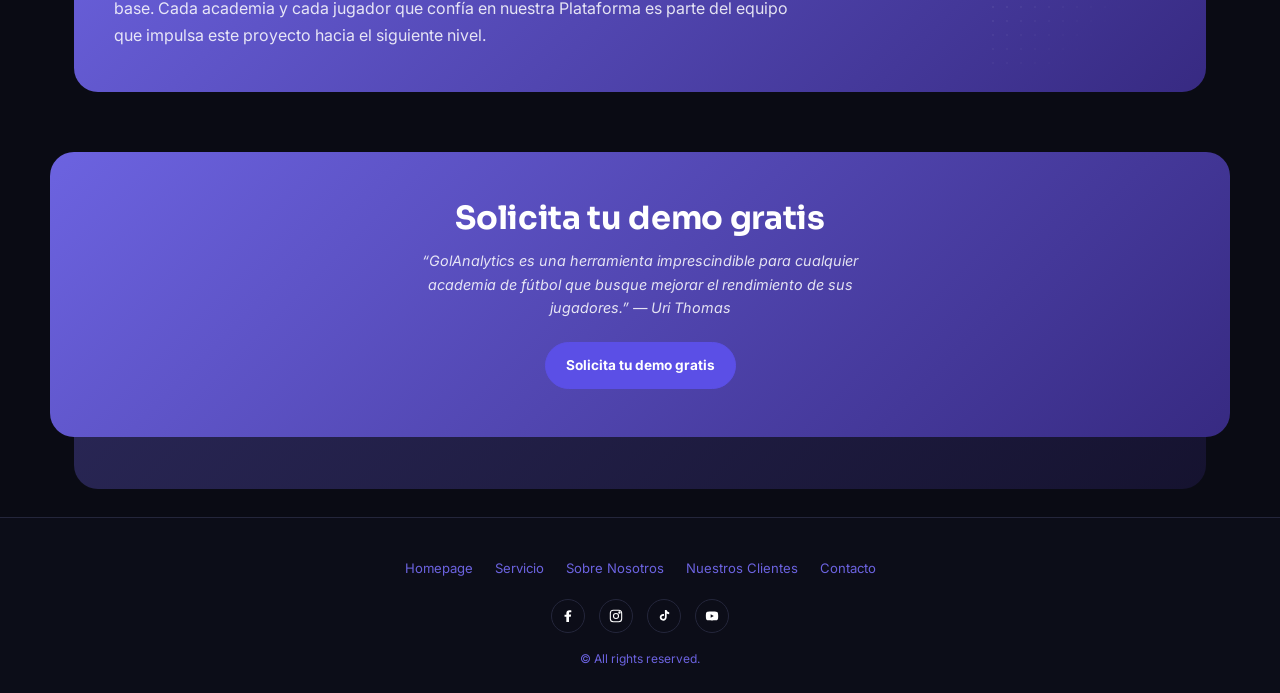
==== commit 4b0cea62: "Add files via upload" ====
--- a/about-us.html
+++ b/about-us.html
@@ -101,7 +101,7 @@
       <a href="contact.html">Contacto</a>
     </div>
     <div class="social-row">
-      <a href="https://www.facebook.com/profile.php?id=61583803478587" aria-label="Facebook"><svg viewBox="0 0 24 24" fill="currentColor"><path d="M13.5 21v-8h2.7l.4-3.1h-3.1V8c0-.9.25-1.5 1.55-1.5H17V3.7C16.66 3.65 15.5 3.5 14.15 3.5c-2.8 0-4.65 1.7-4.65 4.85V10H6.8v3.1h2.7V21h4z"/></svg></a>
+      <a href="https://www.facebook.com/profile.php?id=61594506920335" aria-label="Facebook"><svg viewBox="0 0 24 24" fill="currentColor"><path d="M13.5 21v-8h2.7l.4-3.1h-3.1V8c0-.9.25-1.5 1.55-1.5H17V3.7C16.66 3.65 15.5 3.5 14.15 3.5c-2.8 0-4.65 1.7-4.65 4.85V10H6.8v3.1h2.7V21h4z"/></svg></a>
       <a href="https://www.instagram.com/golanalyticsmx/" aria-label="Instagram"><svg viewBox="0 0 24 24" fill="none" stroke="currentColor" stroke-width="1.6"><rect x="3.5" y="3.5" width="17" height="17" rx="4.5"/><circle cx="12" cy="12" r="3.8"/><circle cx="17.2" cy="6.8" r="1"/></svg></a>
       <a href="https://www.tiktok.com/@golanalyticsmx?lang=en" aria-label="TikTok"><svg viewBox="0 0 24 24" fill="currentColor"><path d="M16 3c.4 2 1.8 3.3 3.8 3.5v2.8c-1.4 0-2.7-.4-3.8-1.2v5.8c0 3-2.4 5.1-5.2 5.1S5.6 17 5.6 14s2.4-5.1 5.2-5.1c.4 0 .8 0 1.2.1v2.9a2.6 2.6 0 0 0-1.2-.3c-1.4 0-2.5 1.1-2.5 2.4s1.1 2.4 2.5 2.4 2.6-1 2.6-2.4V3H16z"/></svg></a>
       <a href="#" aria-label="YouTube"><svg viewBox="0 0 24 24" fill="currentColor"><path d="M21 8.5s-.2-1.5-.8-2.1c-.8-.8-1.6-.8-2-.9C15.6 5.3 12 5.3 12 5.3s-3.6 0-6.2.2c-.4 0-1.2.1-2 .9C3.2 7 3 8.5 3 8.5S2.8 10.2 2.8 12s.2 3.5.2 3.5.2 1.5.8 2.1c.8.8 1.8.8 2.3.9 1.6.2 6 .2 6 .2s3.6 0 6.2-.2c.4 0 1.2-.1 2-.9.6-.6.8-2.1.8-2.1s.2-1.8.2-3.5-.3-3.5-.3-3.5zM10 14.6V9.4l4.7 2.6-4.7 2.6z"/></svg></a>
--- a/style.css
+++ b/style.css
@@ -105,6 +105,28 @@
 
 .card-grid{display:grid;grid-template-columns:repeat(3,1fr);gap:24px;margin-top:28px;}
 .card{background:transparent;}
+
+/* Plans / Servicios */
+.plans-grid{display:flex;gap:24px;align-items:stretch;margin-top:36px;}
+.plan-card{flex:1;min-width:0;background:var(--card);border:1px solid var(--border);border-radius:var(--radius);padding:30px 26px;display:flex;flex-direction:column;position:relative;}
+.plan-card.featured{border:2px solid var(--grad-a);}
+.plan-badge{position:absolute;top:-14px;left:50%;transform:translateX(-50%);background:linear-gradient(90deg,var(--grad-a),var(--grad-b));color:#fff;font-size:.72rem;font-weight:700;padding:5px 14px;border-radius:999px;white-space:nowrap;}
+.plan-card h3{font-size:1.2rem;margin:6px 0 6px;}
+.plan-tag{color:var(--muted);font-size:.87rem;margin:0 0 18px;line-height:1.5;min-height:40px;}
+.plan-card hr{border:none;border-top:1px solid var(--border);margin:0 0 18px;}
+.plan-list{list-style:none;margin:0 0 24px;padding:0;flex-grow:1;}
+.plan-list li{display:flex;align-items:flex-start;gap:9px;margin-bottom:12px;font-size:.87rem;color:#DADCF3;line-height:1.4;}
+.plan-list li svg{flex-shrink:0;margin-top:2px;}
+.plan-note{font-size:.76rem;color:var(--muted-dim);margin:-12px 0 18px;padding-left:24px;}
+.plan-cta{display:block;text-align:center;padding:12px;border-radius:10px;font-weight:700;font-size:.9rem;text-decoration:none;color:#fff;background:transparent;border:1px solid var(--border);}
+.plan-card.featured .plan-cta{background:linear-gradient(90deg,var(--grad-a),var(--grad-b));border:none;}
+.addons-box{margin-top:28px;background:var(--bg-2);border:1px solid var(--border);border-radius:var(--radius);padding:26px 30px;}
+.addons-box h3{font-size:1rem;margin:0 0 6px;}
+.addons-box>p{color:var(--muted);font-size:.87rem;margin:0 0 18px;max-width:60ch;}
+.addon-grid{display:flex;gap:18px;}
+.addon-item{flex:1;background:var(--card);border:1px solid var(--border);border-radius:12px;padding:16px 18px;}
+.addon-item .t{font-weight:700;font-size:.88rem;margin-bottom:4px;color:var(--text);}
+.addon-item .d{color:var(--muted);font-size:.8rem;line-height:1.5;}
 .card img{margin-bottom:16px;aspect-ratio:4/3;object-fit:cover;}
 .card .eyebrow.orange{color:var(--orange);}
 .card .eyebrow.green{color:var(--green);}
@@ -186,6 +208,14 @@
 .footer-links a{font-size:.82rem;color:var(--grad-a);}
 .footer-links a:hover{color:var(--text);}
 .social-row{display:flex;justify-content:center;gap:14px;margin-bottom:16px;}
+.whatsapp-float{
+  position:fixed;bottom:22px;right:22px;z-index:60;
+  width:56px;height:56px;border-radius:50%;background:#25D366;
+  display:flex;align-items:center;justify-content:center;
+  box-shadow:0 8px 20px rgba(0,0,0,.35);transition:transform .15s ease;
+}
+.whatsapp-float:hover{transform:scale(1.08);}
+.whatsapp-float svg{width:30px;height:30px;fill:#fff;}
 .social-row a{
   width:34px;height:34px;border-radius:50%;border:1px solid var(--border);
   display:flex;align-items:center;justify-content:center;color:var(--text);
@@ -197,6 +227,7 @@
   .hero-grid,.feature-grid,.contact-grid{grid-template-columns:1fr;}
   .feature-grid.reverse .img-col{order:0;}
   .card-grid,.testi-grid{grid-template-columns:1fr;}
+  .plans-grid,.addon-grid{flex-direction:column;}
   .principles-grid{grid-template-columns:1fr 1fr;}
   .principles-grid .big{grid-row:auto;grid-column:span 2;}
   .nav-links{display:none;}
